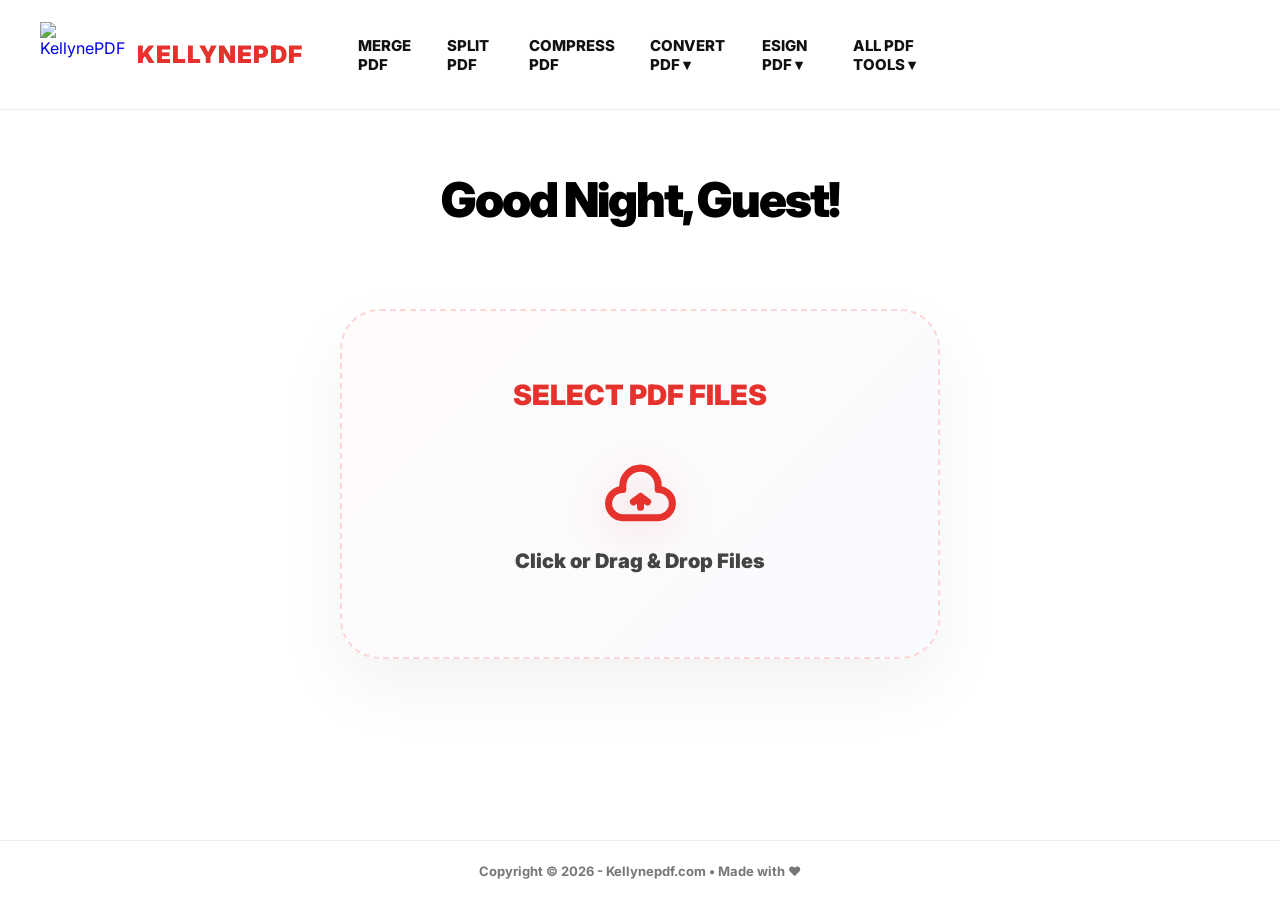
==== index.html @ ada0c2a5 "Final Logic Restoration: Particles background fixed, Merge tool direct linking, and UI standardizati" ====
<!DOCTYPE html>
<html lang="en">

<head>
    <meta charset="UTF-8">
    <meta name="viewport" content="width=device-width, initial-scale=1.0">
    <title>KellynePDF - Professional PDF Solution</title>

    <script src="https://cdn.jsdelivr.net/particles.js/2.0.0/particles.min.js"></script>

    <meta name="description" content="KellynePDF - Premium PDF tools to merge, split, compress, and convert PDF files online. Fast, secure, and professional.">
    <meta name="keywords" content="PDF merge, PDF split, PDF compress, PDF converter, KellynePDF">
    <link rel="canonical" href="https://kellynepdf.com/">

    <style>
        @import url('https://fonts.googleapis.com/css2?family=Inter:wght@400;700;900&family=Courier+Prime:wght@700&display=swap');

        * {
            margin: 0;
            padding: 0;
            box-sizing: border-box;
            font-family: 'Inter', sans-serif;
        }

        body {
            background-color: #fdfdfd;
            color: #111;
            overflow-x: hidden;
            min-height: 100vh;
            display: flex;
            flex-direction: column;
        }

        #particles-js {
            position: fixed;
            width: 100%;
            height: 100%;
            z-index: -1;
            top: 0;
            left: 0;
        }

        /* Navigation Bar */
        .navbar {
            display: flex;
            align-items: center;
            justify-content: space-between;
            padding: 0 40px;
            height: 110px;
            background: rgba(255, 255, 255, 0.98);
            backdrop-filter: blur(15px);
            border-bottom: 1px solid #eee;
            position: sticky;
            top: 0;
            z-index: 5000;
        }

        .nav-left-section {
            display: flex;
            align-items: center;
            gap: 50px;
            flex: 1;
        }

        .logo-container {
            display: flex;
            align-items: center;
            text-decoration: none;
            gap: 12px;
        }

        .logo-img {
            height: 65px;
            width: auto;
        }

        .logo-text {
            font-size: 24px;
            font-weight: 900;
            color: #e5322d;
            text-transform: uppercase;
            letter-spacing: 1px;
        }

        .nav-menu {
            display: flex;
            list-style: none;
            gap: 25px;
            height: 100%;
            align-items: center;
        }

        .nav-menu li {
            position: relative;
            height: 100%;
            display: flex;
            align-items: center;
        }

        .nav-menu li>a {
            text-decoration: none;
            color: #111;
            font-size: 15px;
            font-weight: 800;
            text-transform: uppercase;
            transition: color 0.2s;
            cursor: pointer;
            padding: 40px 5px;
        }

        /* Dropdowns */
        .dropdown-content {
            display: none;
            position: absolute;
            top: 95px;
            left: 0;
            background-color: #fff;
            box-shadow: 0px 15px 40px rgba(0, 0, 0, 0.15);
            border-radius: 16px;
            padding: 30px;
            z-index: 9999;
            border: 1px solid #eee;
            animation: fadeIn 0.3s ease;
        }

        .nav-menu li:hover .dropdown-content {
            display: grid;
        }

        .mega-dropdown {
            min-width: 1100px;
            grid-template-columns: repeat(5, 1fr);
            gap: 20px;
            left: 50%;
            transform: translateX(-65%);
        }

        .esign-dropdown {
            min-width: 420px;
            flex-direction: column;
            gap: 12px;
            padding: 20px;
        }

        .convert-dropdown {
            min-width: 580px;
            grid-template-columns: 1fr 1fr;
            gap: 30px;
        }

        .dropdown-column h3 {
            font-size: 14px;
            color: #8B0000;
            text-transform: uppercase;
            margin-bottom: 15px;
            border-bottom: 2px solid #f5f5f5;
            padding-bottom: 8px;
            font-weight: 900;
        }

        .dropdown-column ul {
            list-style: none;
        }

        .dropdown-column ul li a,
        .esign-link {
            font-size: 13.5px;
            font-weight: 700;
            color: #333;
            display: flex;
            align-items: center;
            gap: 10px;
            padding: 10px;
            border-radius: 10px;
            transition: 0.2s;
            text-decoration: none;
            cursor: pointer;
        }

        .dropdown-column ul li a:hover {
            background: #fff5f5;
            color: #e5322d;
        }

        .tag {
            font-size: 9px;
            padding: 6px 16px;
            border-radius: 25px;
            font-weight: 800;
            margin-left: auto;
            text-transform: uppercase;
            min-width: 80px;
            text-align: center;
        }

        .tag-any {
            background-color: #ffffff;
            color: #000;
            border: 1px solid #ddd;
        }

        .tag-india {
            background-color: #006400;
            color: #fff;
        }

        .tag-global {
            background-color: #00008b;
            color: #fff;
        }

        .tool-icon {
            width: 22px;
            height: 22px;
            object-fit: contain;
        }

        /* Main Wrapper */
        .main-wrapper {
            flex-grow: 1;
            display: flex;
            flex-direction: column;
            align-items: center;
        }

        .wish-container {
            margin-top: 60px;
            text-align: center;
        }

        .wish-text {
            font-size: 48px;
            font-weight: 900;
            color: #000;
            letter-spacing: -2px;
            margin-bottom: 10px;
        }

        .type-heading {
            font-family: 'Courier Prime', monospace;
            font-size: 28px;
            font-weight: 700;
            color: #111;
            height: 40px;
            margin-bottom: 30px;
        }

        .hero {
            width: 100%;
            max-width: 1000px;
            text-align: center;
            position: relative;
            z-index: 1;
            transition: all 0.3s ease-in-out;
        }

        .upload-container {
            position: relative;
            width: 100%;
            max-width: 600px;
            height: 350px;
            margin: 0 auto;
            border-radius: 40px;
            display: flex;
            flex-direction: column;
            align-items: center;
            justify-content: center;
            border: 2.5px dashed rgba(229, 50, 45, 0.2);
            background: #ffffff;
            box-shadow: 0 30px 70px rgba(0, 0, 0, 0.05);
            cursor: pointer;
            animation: floatBox 6s ease-in-out infinite;
            overflow: hidden;
        }

        .box-tool-name {
            position: relative;
            z-index: 5;
            color: #e5322d;
            font-size: 28px;
            font-weight: 900;
            text-transform: uppercase;
            margin-bottom: 25px;
        }

        .floating-bg {
            position: absolute;
            top: 0;
            left: 0;
            width: 100%;
            height: 100%;
            z-index: 1;
            background: linear-gradient(135deg, #fffafa 0%, #f8faff 100%);
            opacity: 0.9;
        }

        .cloud-icon-svg {
            width: 85px;
            z-index: 5;
            margin-bottom: 10px;
            filter: drop-shadow(0 10px 20px rgba(229, 50, 45, 0.2));
        }

        .upload-label-text {
            font-size: 20px;
            font-weight: 800;
            color: #444;
            z-index: 5;
        }

        /* Documentation UI */
        .info-floating-wrap {
            width: 100%;
            max-width: 600px;
            margin: 30px auto;
            text-align: left;
            padding: 0;
            min-height: 140px;
            display: none;
            transition: all 0.3s ease-in-out;
        }

        .info-item {
            margin-bottom: 15px;
        }

        .info-item h4 {
            font-size: 14px;
            color: #e5322d;
            font-weight: 900;
            text-transform: uppercase;
            margin-bottom: 5px;
        }

        .char-anim {
            display: inline-block;
            opacity: 0;
            transform: translateX(-10px);
            animation: charIn 0.3s forwards;
            color: #111;
            font-weight: 600;
            font-size: 16px;
            line-height: 1.6;
        }

        /* Auth UI */
        .nav-right {
            display: flex;
            align-items: center;
            min-width: 300px;
            justify-content: flex-end;
        }

        .user-card {
            background: #fff;
            border: 1px solid #eee;
            border-radius: 12px;
            padding: 10px 15px;
            display: flex;
            flex-direction: column;
            align-items: flex-start;
            gap: 8px;
            box-shadow: 0 4px 12px rgba(0, 0, 0, 0.05);
        }

        .user-info {
            display: flex;
            align-items: center;
            gap: 10px;
        }

        .user-pic {
            width: 32px;
            height: 32px;
            border-radius: 50%;
            object-fit: cover;
            border: 1px solid #eee;
        }

        .user-name-text {
            font-size: 14px;
            font-weight: 800;
            color: #333;
        }

        .logout-btn-blue {
            width: 100%;
            background: #0073b1;
            color: #fff;
            border: none;
            padding: 8px 0;
            border-radius: 6px;
            cursor: pointer;
            font-size: 13px;
            font-weight: 700;
            transition: 0.3s;
        }

        /* Footer */
        .taskbar-bottom {
            width: 100%;
            height: 60px;
            background: #fff;
            display: flex;
            align-items: center;
            justify-content: center;
            border-top: 1px solid #eee;
            font-size: 13px;
            font-weight: 700;
            color: #777;
            margin-top: auto;
        }

        @keyframes charIn {
            to {
                opacity: 1;
                transform: translateX(0);
            }
        }

        @keyframes fadeIn {
            from {
                opacity: 0;
            }

            to {
                opacity: 1;
            }
        }

        @keyframes floatBox {

            0%,
            100% {
                transform: translateY(0px);
            }

            50% {
                transform: translateY(-15px);
            }
        }

        body.drag-active::after {
            content: '';
            position: fixed;
            top: 0;
            left: 0;
            width: 100%;
            height: 100%;
            border: 5px dashed #e5322d;
            background: rgba(229, 50, 45, 0.05);
            z-index: 9999;
            pointer-events: none;
            box-sizing: border-box;
        }

        .active-tool {
            border: 2px dashed #e5322d !important;
            box-shadow: 0 0 30px rgba(229, 50, 45, 0.4) !important;
            transition: all 0.3s ease;
        }

        .success-tool-glow {
            border: 2px dashed #008000 !important;
            box-shadow: 0 0 20px rgba(0, 128, 0, 0.2) !important;
            transition: all 0.3s ease;
        }

        /* Action Button States — always bold and fully visible */
        #action-button.download-ready {
            opacity: 1 !important;
            visibility: visible !important;
            pointer-events: auto !important;
            z-index: 50;
            position: relative;
            font-weight: 900 !important;
        }

        #action-button span {
            font-weight: 900 !important;
        }
    </style>
    <link rel="stylesheet" href="/css/style.css">
</head>

<body>
    <div id="particles-js"></div>

    <header class="navbar">
        <div class="nav-left-section">
            <a href="index.html" class="logo-container">
                <img src="logo.png" alt="KellynePDF" class="logo-img">
                <div class="logo-text">KELLYNEPDF</div>
            </a>
            <nav>
                <ul class="nav-menu">
                    <li><a onclick="updateTool('Merge PDF')">Merge PDF</a></li>
                    <li><a onclick="updateTool('Split PDF')">Split PDF</a></li>
                    <li><a onclick="updateTool('Compress PDF')">Compress PDF</a></li>
                    <li>
                        <a>Convert PDF ▾</a>
                        <div class="dropdown-content convert-dropdown">
                            <div class="dropdown-column">
                                <h3>To PDF</h3>
                                <ul>
                                    <li><a onclick="updateTool('JPG to PDF')"><img src="https://cdn-icons-png.flaticon.com/512/337/337940.png" class="tool-icon"> JPG to PDF</a></li>
                                    <li><a onclick="updateTool('WORD to PDF')"><img src="https://cdn-icons-png.flaticon.com/512/337/337948.png" class="tool-icon"> WORD to PDF</a></li>
                                    <li><a onclick="updateTool('EXCEL to PDF')"><img src="https://cdn-icons-png.flaticon.com/512/337/337941.png" class="tool-icon"> EXCEL to PDF</a></li>
                                    <li><a onclick="updateTool('PPT to PDF')"><img src="https://cdn-icons-png.flaticon.com/512/337/337947.png" class="tool-icon"> PPT to PDF</a></li>
                                    <li><a onclick="updateTool('HTML to PDF')"><img src="https://cdn-icons-png.flaticon.com/512/2165/2165000.png" class="tool-icon"> HTML to PDF</a></li>
                                </ul>
                            </div>
                            <div class="dropdown-column">
                                <h3>From PDF</h3>
                                <ul>
                                    <li><a onclick="updateTool('PDF to JPG')"><img src="https://cdn-icons-png.flaticon.com/512/337/337940.png" class="tool-icon"> PDF to JPG</a></li>
                                    <li><a onclick="updateTool('PDF to WORD')"><img src="https://cdn-icons-png.flaticon.com/512/337/337948.png" class="tool-icon"> PDF to WORD</a></li>
                                    <li><a onclick="updateTool('PDF to EXCEL')"><img src="https://cdn-icons-png.flaticon.com/512/337/337941.png" class="tool-icon"> PDF to EXCEL</a></li>
                                    <li><a onclick="updateTool('PDF to PPT')"><img src="https://cdn-icons-png.flaticon.com/512/337/337947.png" class="tool-icon"> PDF to PPT</a></li>
                                    <li><a onclick="updateTool('PDF to HTML')"><img src="https://cdn-icons-png.flaticon.com/512/2165/2165000.png" class="tool-icon"> PDF to HTML</a></li>
                                    <li><a onclick="updateTool('PDF to PDF/A')"><img src="https://cdn-icons-png.flaticon.com/512/8242/8242253.png" class="tool-icon"> PDF to PDF/A</a></li>
                                </ul>
                            </div>
                        </div>
                    </li>
                    <li>
                        <a>eSign PDF ▾</a>
                        <div class="esign-dropdown dropdown-content">
                            <a class="esign-link" onclick="updateTool('Digital Sign')">🖋️ Digital Sign <span class="tag tag-any">Anyone</span></a>
                            <a class="esign-link" onclick="updateTool('Aadhar eSign')"><img src="https://upload.wikimedia.org/wikipedia/en/thumb/c/cf/Aadhaar_Logo.svg/1200px-Aadhaar_Logo.svg.png" style="width:20px"> Aadhaar eSign <span class="tag tag-india">Indians</span></a>
                            <a class="esign-link" onclick="updateTool('Global eSign')">🌐 Global eSign <span class="tag tag-global">Global</span></a>
                        </div>
                    </li>
                    <li>
                        <a>All PDF Tools ▾</a>
                        <div class="dropdown-content mega-dropdown">
                            <div class="dropdown-column">
                                <h3>Organize</h3>
                                <ul>
                                    <li><a onclick="updateTool('Merge PDF')"><img src="https://cdn-icons-png.flaticon.com/512/337/337944.png" class="tool-icon"> Merge</a></li>
                                    <li><a onclick="updateTool('Split PDF')"><img src="https://cdn-icons-png.flaticon.com/512/337/337949.png" class="tool-icon"> Split</a></li>
                                    <li><a onclick="updateTool('Remove Pages')"><img src="https://cdn-icons-png.flaticon.com/512/6861/6861362.png" class="tool-icon"> Remove</a></li>
                                    <li><a onclick="updateTool('Extract Pages')"><img src="https://cdn-icons-png.flaticon.com/512/2991/2991108.png" class="tool-icon"> Extract</a></li>
                                    <li><a onclick="updateTool('Rename PDF')"><img src="https://cdn-icons-png.flaticon.com/512/1250/1250615.png" class="tool-icon"> Rename</a></li>
                                    <li><a onclick="updateTool('Scan to PDF')"><img src="https://cdn-icons-png.flaticon.com/512/2685/2685048.png" class="tool-icon"> Scan</a></li>
                                </ul>
                            </div>
                            <div class="dropdown-column">
                                <h3>Optimize</h3>
                                <ul>
                                    <li><a onclick="updateTool('Compress PDF')"><img src="https://cdn-icons-png.flaticon.com/512/337/337936.png" class="tool-icon"> Compress</a></li>
                                    <li><a onclick="updateTool('Repair PDF')"><img src="https://cdn-icons-png.flaticon.com/512/1055/1055681.png" class="tool-icon"> Repair</a></li>
                                    <li><a onclick="updateTool('OCR PDF')"><img src="https://cdn-icons-png.flaticon.com/512/1150/1150621.png" class="tool-icon"> OCR</a></li>
                                </ul>
                            </div>
                            <div class="dropdown-column">
                                <h3>Edit</h3>
                                <ul>
                                    <li><a onclick="updateTool('Rotate PDF')"><img src="https://cdn-icons-png.flaticon.com/512/337/337946.png" class="tool-icon"> Rotate</a></li>
                                    <li><a onclick="updateTool('Add Numbers')"><img src="https://cdn-icons-png.flaticon.com/512/337/337943.png" class="tool-icon"> Add Numbers</a></li>
                                    <li><a onclick="updateTool('Add Watermark')"><img src="https://cdn-icons-png.flaticon.com/512/337/337942.png" class="tool-icon"> Watermark</a></li>
                                    <li><a onclick="updateTool('Crop PDF')"><img src="https://cdn-icons-png.flaticon.com/512/9135/9135965.png" class="tool-icon"> Crop</a></li>
                                    <li><a onclick="updateTool('Edit PDF')"><img src="https://cdn-icons-png.flaticon.com/512/1159/1159633.png" class="tool-icon"> Edit PDF</a></li>
                                </ul>
                            </div>
                            <div class="dropdown-column">
                                <h3>Security</h3>
                                <ul>
                                    <li><a onclick="updateTool('Unlock PDF')"><img src="https://cdn-icons-png.flaticon.com/512/337/337951.png" class="tool-icon"> Unlock</a></li>
                                    <li><a onclick="updateTool('Protect PDF')"><img src="https://cdn-icons-png.flaticon.com/512/337/337945.png" class="tool-icon"> Protect</a></li>
                                    <li><a onclick="updateTool('Redact PDF')"><img src="https://cdn-icons-png.flaticon.com/512/2360/2360171.png" class="tool-icon"> Redact</a></li>
                                    <li><a onclick="updateTool('Compare PDF')"><img src="https://cdn-icons-png.flaticon.com/512/337/337938.png" class="tool-icon"> Compare</a></li>
                                </ul>
                            </div>
                            <div class="dropdown-column">
                                <h3>AI</h3>
                                <ul>
                                    <li><a onclick="updateTool('AI Summarizer')"><img src="https://cdn-icons-png.flaticon.com/512/2103/2103633.png" class="tool-icon"> AI Summarizer</a></li>
                                    <li><a onclick="updateTool('Translate PDF')"><img src="https://cdn-icons-png.flaticon.com/512/3269/3269819.png" class="tool-icon"> Translate</a></li>
                                </ul>
                            </div>
                        </div>
                    </li>
                </ul>
            </nav>
        </div>

        <div class="nav-right">
            <div id="login-section">
                <div id="g_id_onload"
                    data-client_id="1056519552768-qis2jrnm3fokkrmpr3teoid1lqvgvplh.apps.googleusercontent.com"
                    data-login_uri="https://kellynepdf.com/"
                    data-callback="handleCredentialResponse"></div>
                <div class="g_id_signin" data-type="standard" data-shape="pill" data-theme="outline"
                    data-text="continue_with"></div>
            </div>
            <div id="user-section" style="display:none;">
                <div class="user-card">
                    <div class="user-info">
                        <img id="user-avatar" class="user-pic" src="" alt="">
                        <span id="display-name" class="user-name-text"></span>
                    </div>
                    <button class="logout-btn-blue" onclick="handleLogout()">Log Out</button>
                </div>
            </div>
        </div>
    </header>

    <div class="main-wrapper">
        <div class="wish-container">
            <div id="greeting" class="wish-text">Hello Guest!</div>
            <div id="sub-heading" class="type-heading"></div>
        </div>

        <main class="hero">
            <h1 class="type-heading" style="display:none;"></h1>
            <div class="upload-container" id="drop-zone" onclick="if(!event.target.closest('#action-button.download-ready') && !document.getElementById('action-button').classList.contains('download-ready')){document.getElementById('file-input').click()}">
                <div class="floating-bg"></div>
                <h1 id="tool-title-box" class="box-tool-name">SELECT PDF FILES</h1>
                <div id="action-button"
                    style="display: flex; flex-direction: column; align-items: center; justify-content: center; z-index: 5; padding: 15px 40px; border-radius: 20px; transition: all 0.3s; cursor: pointer; border: 2px solid transparent;">
                    <svg class="cloud-icon-svg" viewBox="0 0 24 24" fill="none" xmlns="http://www.w3.org/2000/svg" style="color: #e5322d;">
                        <path
                            d="M7 10V9C7 6.23858 9.23858 4 12 4C14.7614 4 17 6.23858 17 9V10C19.2091 10 21 11.7909 21 14C21 16.2091 19.2091 18 17 18H7C4.79086 18 3 16.2091 3 14C3 11.7909 4.79086 10 7 10Z"
                            stroke="currentColor" stroke-width="2" stroke-linecap="round" stroke-linejoin="round" />
                        <path d="M12 12V15M12 12L10 13.5M12 12L14 13.5" stroke="currentColor" stroke-width="2"
                            stroke-linecap="round" stroke-linejoin="round" />
                    </svg>
                    <span class="upload-label-text" id="status-label">Click or Drag & Drop Files</span>
                </div>
                <input type="file" id="file-input" hidden multiple>
            </div>

            <div id="tool-info-area" class="info-floating-wrap">
                <div class="info-item">
                    <h4>What is this?</h4>
                    <div id="info-what"></div>
                </div>
                <div class="info-item">
                    <h4>How to use?</h4>
                    <div id="info-how"></div>
                </div>
            </div>
        </main>
    </div>

    <footer class="taskbar-bottom">
        Copyright © 2026 - Kellynepdf.com • Made with ❤️
    </footer>

    <script src="https://accounts.google.com/gsi/client" async defer></script>
    <script src="https://unpkg.com/pdf-lib/dist/pdf-lib.min.js"></script>
    <script src="https://cdnjs.cloudflare.com/ajax/libs/pdf.js/3.4.120/pdf.min.js"></script>
    <script src="https://cdnjs.cloudflare.com/ajax/libs/jszip/3.10.1/jszip.min.js"></script>
    <script src="https://cdnjs.cloudflare.com/ajax/libs/jspdf/2.5.1/jspdf.umd.min.js"></script>
    <script src="https://cdn.jsdelivr.net/particles.js/2.0.0/particles.min.js"></script>
    <script src="./js/auth.js"></script>
    <script src="./js/main.js"></script>
    <script src="./js/organize/merge-pdf.js"></script>
    <script src="./js/drag-drop.js"></script>
</body>
</html>
---- css/style.css ----
#particles-js { 
    position: fixed; 
    width: 100%; 
    height: 100%; 
    z-index: -1; 
    top: 0; 
    left: 0; 
    background: #fff; 
}
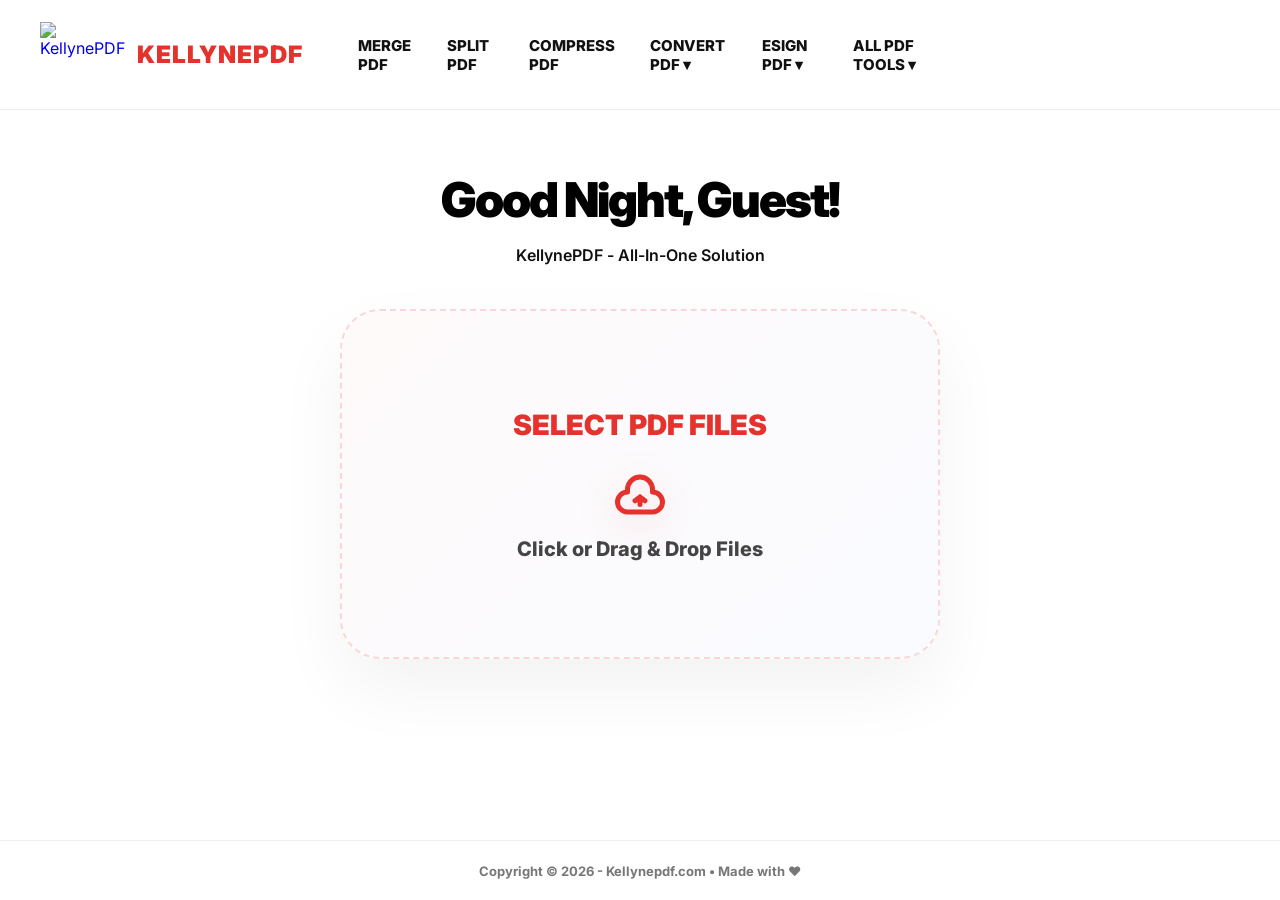
==== commit b2843126: "UI Logic Synchronization: Restructured Hero Box, restored Cloud Icon, and implemented high-speed ref" ====
--- a/index.html
+++ b/index.html
@@ -614,12 +614,12 @@
 
         <main class="hero">
             <h1 class="type-heading" style="display:none;"></h1>
-            <div class="upload-container" id="drop-zone" onclick="if(!event.target.closest('#action-button.download-ready') && !document.getElementById('action-button').classList.contains('download-ready')){document.getElementById('file-input').click()}">
+            <div class="upload-container" id="drop-zone" onclick="if(!event.target.closest('#action-button') && !document.getElementById('action-button').classList.contains('download-ready')){document.getElementById('file-input').click()}">
                 <div class="floating-bg"></div>
                 <h1 id="tool-title-box" class="box-tool-name">SELECT PDF FILES</h1>
-                <div id="action-button"
-                    style="display: flex; flex-direction: column; align-items: center; justify-content: center; z-index: 5; padding: 15px 40px; border-radius: 20px; transition: all 0.3s; cursor: pointer; border: 2px solid transparent;">
-                    <svg class="cloud-icon-svg" viewBox="0 0 24 24" fill="none" xmlns="http://www.w3.org/2000/svg" style="color: #e5322d;">
+                
+                <div id="default-upload-icon" style="display: flex; flex-direction: column; align-items: center; justify-content: center; z-index: 5;">
+                    <svg class="cloud-icon-svg" viewBox="0 0 24 24" fill="none" xmlns="http://www.w3.org/2000/svg" style="color: #e5322d; width: 60px; height: 60px;">
                         <path
                             d="M7 10V9C7 6.23858 9.23858 4 12 4C14.7614 4 17 6.23858 17 9V10C19.2091 10 21 11.7909 21 14C21 16.2091 19.2091 18 17 18H7C4.79086 18 3 16.2091 3 14C3 11.7909 4.79086 10 7 10Z"
                             stroke="currentColor" stroke-width="2" stroke-linecap="round" stroke-linejoin="round" />
@@ -628,6 +628,9 @@
                     </svg>
                     <span class="upload-label-text" id="status-label">Click or Drag & Drop Files</span>
                 </div>
+
+                <div id="action-button" style="display: none; z-index: 50; position: relative;"></div>
+                
                 <input type="file" id="file-input" hidden multiple>
             </div>
 
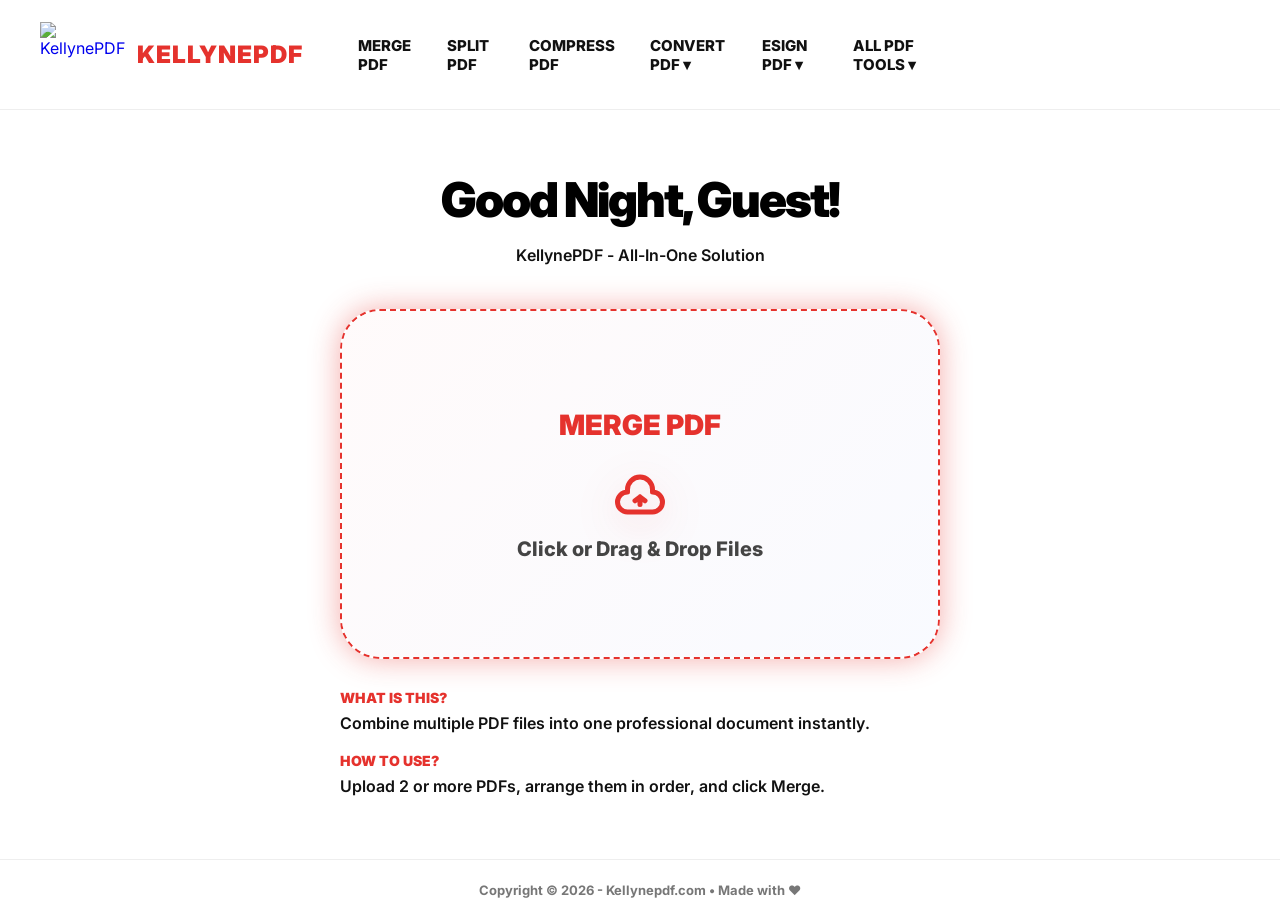
==== commit b312ab89: "Architectural Overhaul: Consolidated global file handling, upgraded Split/Compress logic, and standa" ====
--- a/index.html
+++ b/index.html
@@ -616,7 +616,7 @@
             <h1 class="type-heading" style="display:none;"></h1>
             <div class="upload-container" id="drop-zone" onclick="if(!event.target.closest('#action-button') && !document.getElementById('action-button').classList.contains('download-ready')){document.getElementById('file-input').click()}">
                 <div class="floating-bg"></div>
-                <h1 id="tool-title-box" class="box-tool-name">SELECT PDF FILES</h1>
+                <h1 id="tool-title-box" class="box-tool-name">MERGE PDF</h1>
                 
                 <div id="default-upload-icon" style="display: flex; flex-direction: column; align-items: center; justify-content: center; z-index: 5;">
                     <svg class="cloud-icon-svg" viewBox="0 0 24 24" fill="none" xmlns="http://www.w3.org/2000/svg" style="color: #e5322d; width: 60px; height: 60px;">
@@ -660,6 +660,5 @@
     <script src="./js/auth.js"></script>
     <script src="./js/main.js"></script>
     <script src="./js/organize/merge-pdf.js"></script>
-    <script src="./js/drag-drop.js"></script>
 </body>
 </html>
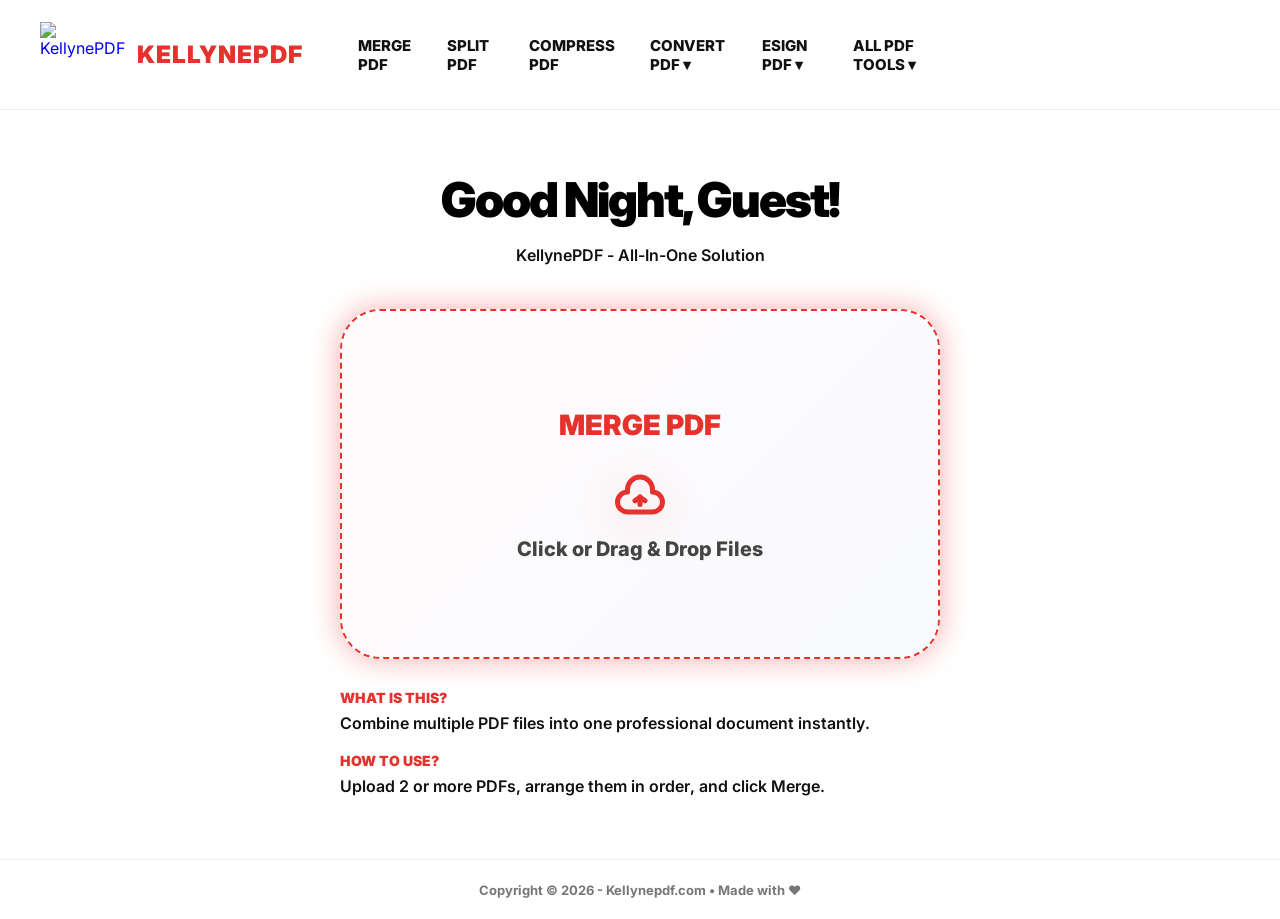
==== commit cb3c6e2e: "Implement advanced eSign PDF tool with professional signature modal and interactive overlays" ====
--- a/index.html
+++ b/index.html
@@ -13,7 +13,7 @@
     <link rel="canonical" href="https://kellynepdf.com/">
 
     <style>
-        @import url('https://fonts.googleapis.com/css2?family=Inter:wght@400;700;900&family=Courier+Prime:wght@700&display=swap');
+        @import url('https://fonts.googleapis.com/css2?family=Inter:wght@400;700;900&family=Courier+Prime:wght@700&family=Caveat:wght@700&family=Dancing+Script:wght@700&display=swap');
 
         * {
             margin: 0;
@@ -614,7 +614,7 @@
 
         <main class="hero">
             <h1 class="type-heading" style="display:none;"></h1>
-            <div class="upload-container" id="drop-zone" onclick="if(!event.target.closest('#action-button') && !document.getElementById('action-button').classList.contains('download-ready')){document.getElementById('file-input').click()}">
+            <div class="upload-container" id="drop-zone" onclick="if(!this.querySelector('#action-button').classList.contains('download-ready')){this.querySelector('input[type=file]').click()}">
                 <div class="floating-bg"></div>
                 <h1 id="tool-title-box" class="box-tool-name">MERGE PDF</h1>
                 
@@ -631,7 +631,7 @@
 
                 <div id="action-button" style="display: none; z-index: 50; position: relative;"></div>
                 
-                <input type="file" id="file-input" hidden multiple>
+                <input type="file" id="file-input" style="position: absolute; opacity: 0; pointer-events: none; width: 0; height: 0;" multiple webkitdirectory directory>
             </div>
 
             <div id="tool-info-area" class="info-floating-wrap">
@@ -655,9 +655,11 @@
     <script src="https://unpkg.com/pdf-lib/dist/pdf-lib.min.js"></script>
     <script src="https://cdnjs.cloudflare.com/ajax/libs/pdf.js/3.4.120/pdf.min.js"></script>
     <script src="https://cdnjs.cloudflare.com/ajax/libs/jszip/3.10.1/jszip.min.js"></script>
+    <script src="https://cdn.jsdelivr.net/npm/docx-preview@0.3.2/dist/docx-preview.min.js"></script>
     <script src="https://cdnjs.cloudflare.com/ajax/libs/jspdf/2.5.1/jspdf.umd.min.js"></script>
     <script src="https://cdn.jsdelivr.net/particles.js/2.0.0/particles.min.js"></script>
     <script src="./js/auth.js"></script>
+    <script src="https://cdnjs.cloudflare.com/ajax/libs/html2pdf.js/0.10.1/html2pdf.bundle.min.js"></script>
     <script src="./js/main.js"></script>
     <script src="./js/organize/merge-pdf.js"></script>
 </body>
